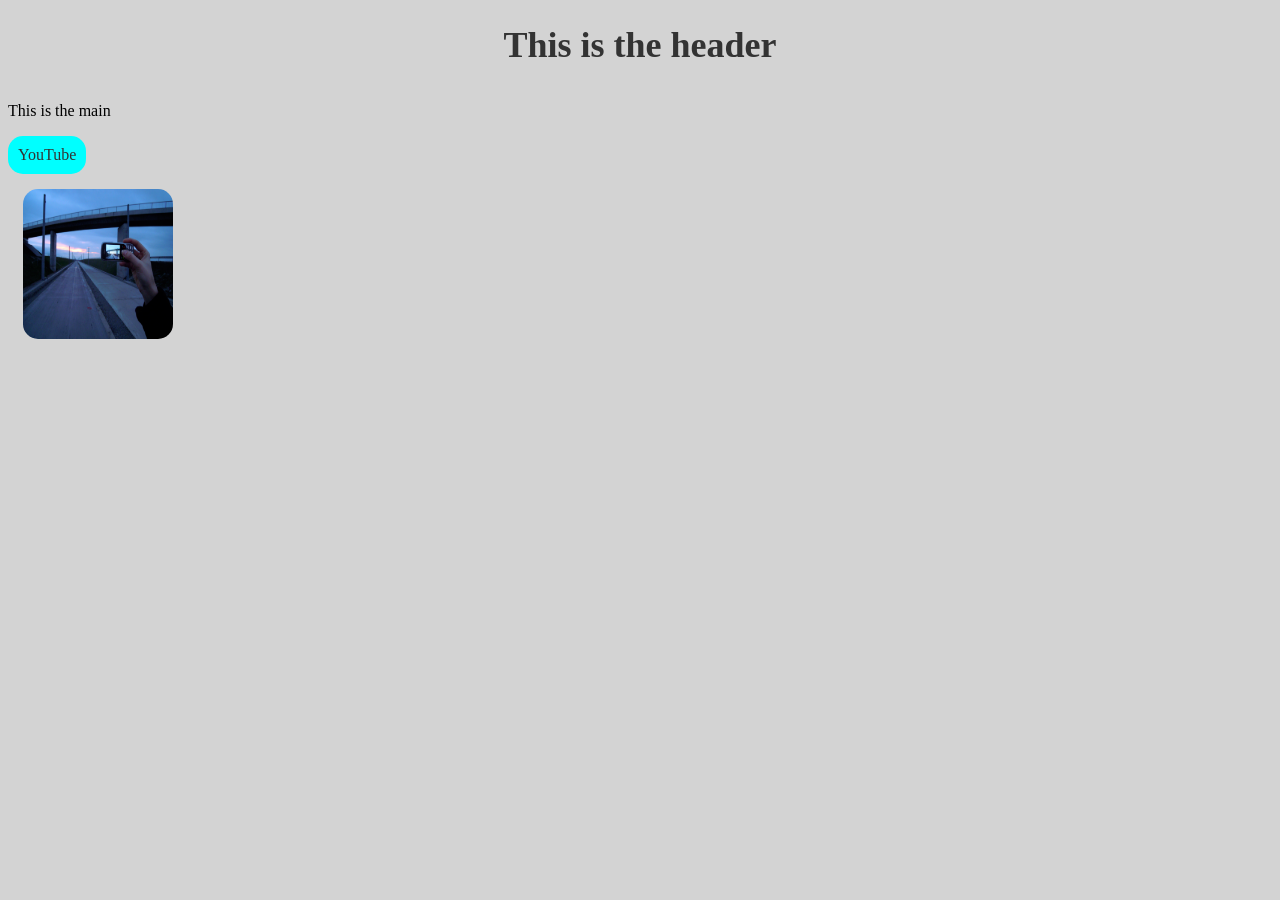
==== index.html @ 93a1bb59 "Added styles" ====
<!DOCTYPE html>
<html>
<head>
    <title>HTML</title>
    <link rel="stylesheet" href="style.css">  
</head>
    <header>
        <h1>This is the header</h1>
    </header>
    <main>
        <div id="container">
            <div class="box">
                <p>This is the main</p>
                <a href="https://www.youtube.com/">YouTube</a>
                <br>
                <div class="img">
                    <img src="images/1.png" alt="photo of a phone taking a photo" width="150px" height="150px">
                </div>
            </div>
        </div>
    </main>
</html>
---- style.css ----
html{
    background-color: lightgrey;
}

h1{
    font-size: 36px;
    color: #333333;
    text-align: center;
    margin-bottom: 20px;
}

a{
    background-color: aqua;
    display: inline-block;
    padding: 10px;
    text-decoration: none;
    color: #333333;
    border-radius: 15px;
}

.img{
    padding: 15px;
}

img{
    border-radius: 15px;
}

#container{
    display: flex;
}

.box{
    
}
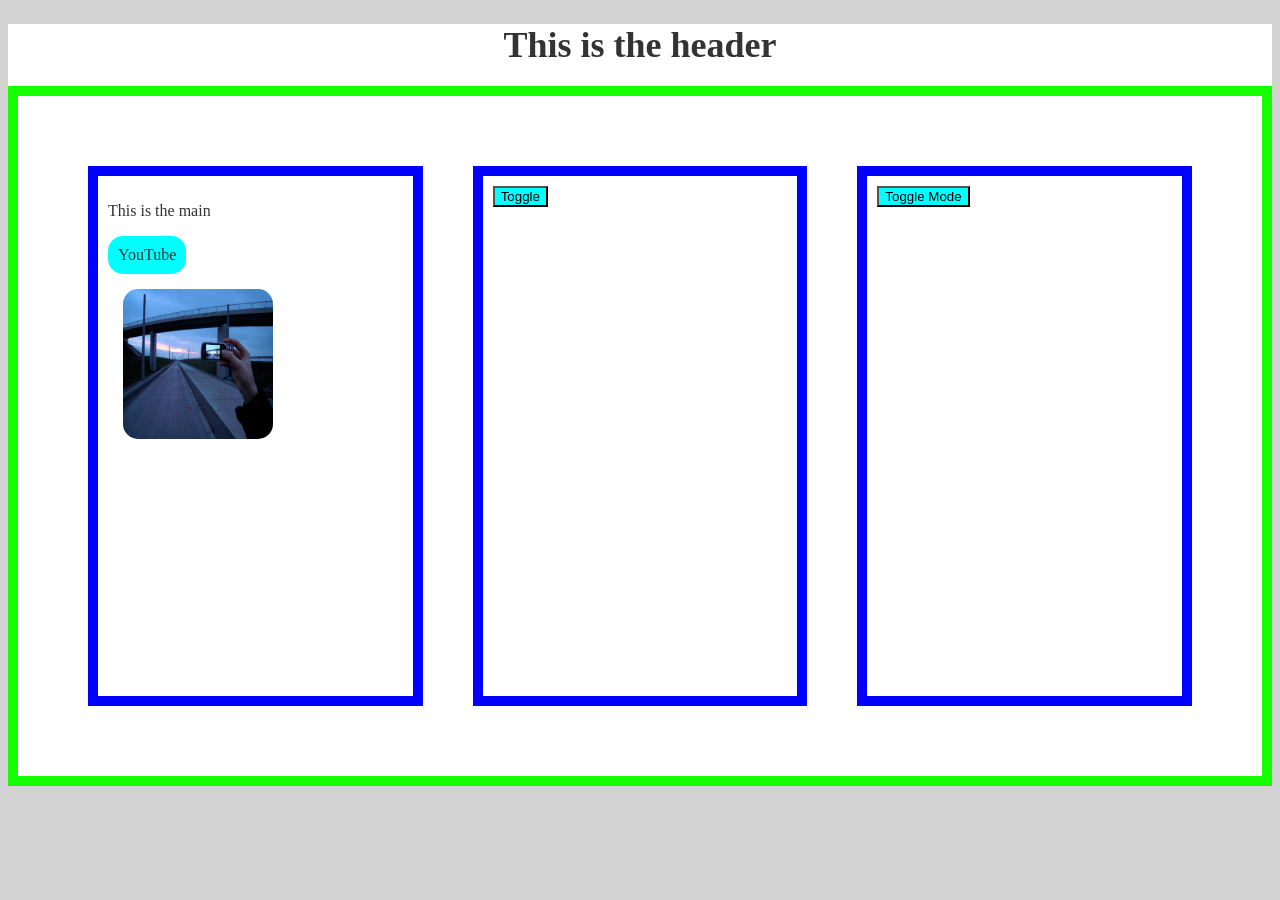
==== commit 1a0d7b81: "new divs added" ====
--- a/index.html
+++ b/index.html
@@ -2,13 +2,13 @@
 <html>
 <head>
     <title>HTML</title>
-    <link rel="stylesheet" href="style.css">  
+    <link rel="stylesheet" href="style.css">
 </head>
     <header>
         <h1>This is the header</h1>
     </header>
     <main>
-        <div id="container">
+        <div class="container">
             <div class="box">
                 <p>This is the main</p>
                 <a href="https://www.youtube.com/">YouTube</a>
@@ -17,6 +17,16 @@
                     <img src="images/1.png" alt="photo of a phone taking a photo" width="150px" height="150px">
                 </div>
             </div>
+            <div class="box">
+                <button id="toggleButton">Toggle</button>
+                    <div id="content">
+                        <p>This is some text</p>
+                    </div>
+            </div>
+            <div class="box">
+                <button id="toggleMode">Toggle Mode</button>
+            </div>
         </div>
+    <script src="script.js"></script>
     </main>
 </html>
--- a/style.css
+++ b/style.css
@@ -1,5 +1,28 @@
 html{
     background-color: lightgrey;
+}
+
+/* Light mode */
+
+body{
+    background-color: white;
+    color: #333333;
+}
+
+button{
+    background-color: aqua;
+    color: black;
+}
+/* Dark mode */
+
+body.dark-mode{
+    background-color: rgb(0, 0, 0);
+    color: #ffffff;
+}
+
+body.dark-mode.button{
+    background-color: rgb(0, 0, 0);
+    color: rgb(255, 255, 255);
 }
 
 h1{
@@ -26,10 +49,25 @@
     border-radius: 15px;
 }
 
-#container{
+.container{
     display: flex;
+    padding: 70px;
+    min-height: 100%;
+    gap: 50px;
+    border-width: 10px;
+    border-style: solid;
+    border-color: rgb(21, 255, 0);
 }
 
 .box{
-    
+    height: 500px;
+    width: 100%;
+    border-width: 10px;
+    border-style: solid;
+    border-color: blue;
+    padding: 10px;
+}
+
+#content{
+    display: none;
 }
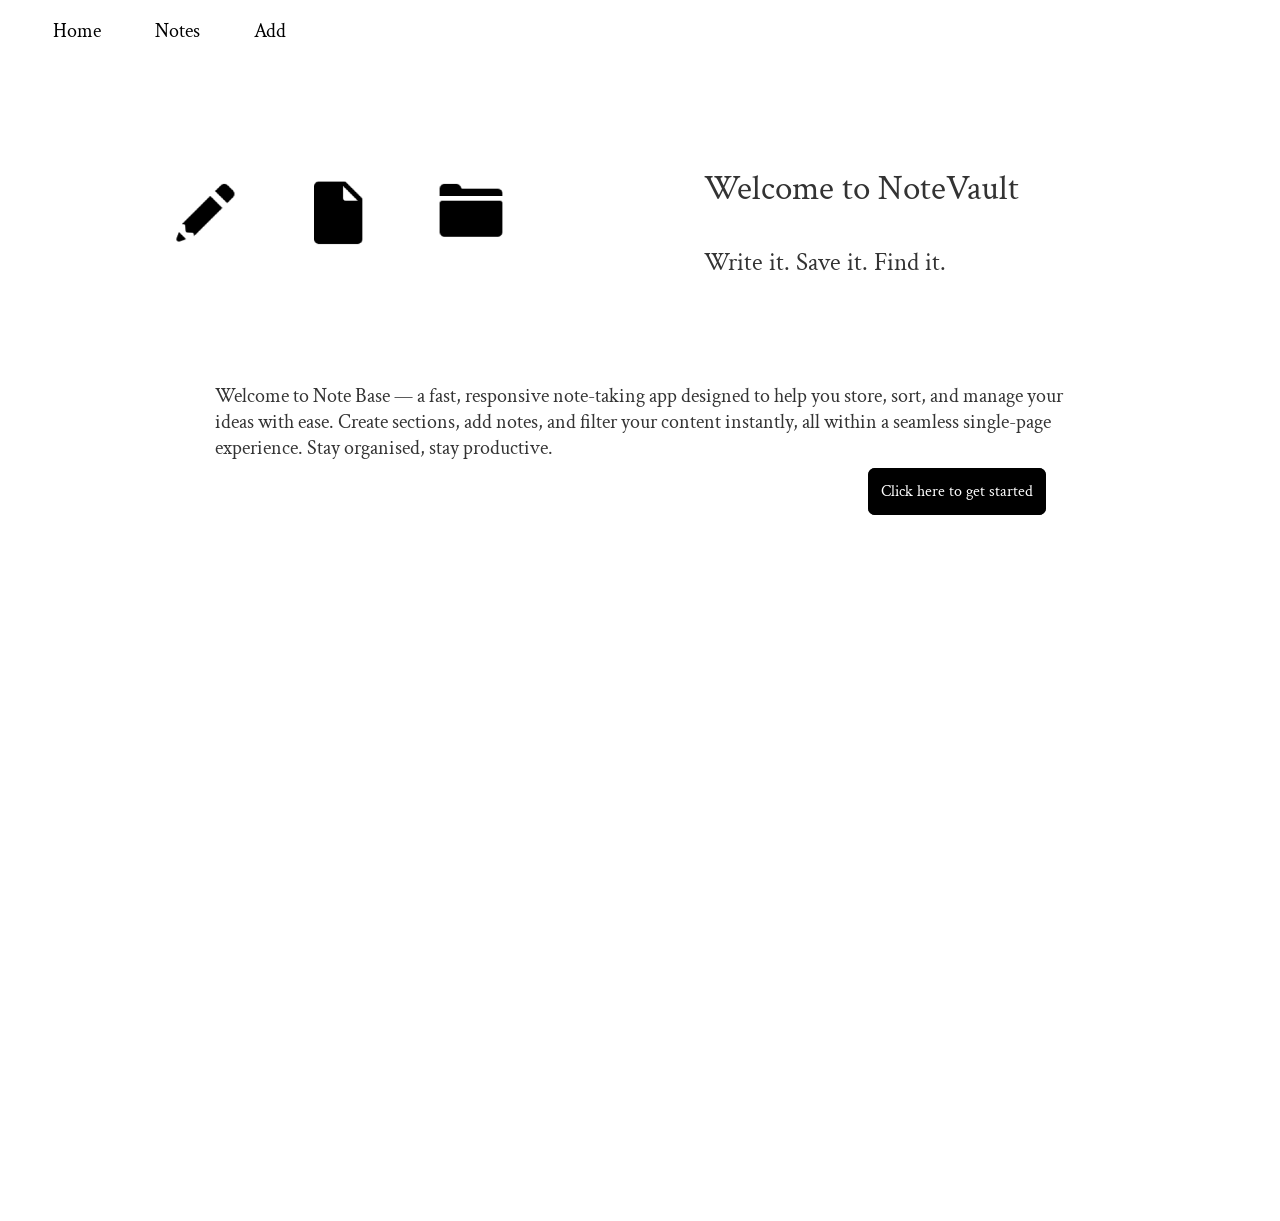
==== commit e32ddc40: "Completed the landing area/nav bar" ====
--- a/index.html
+++ b/index.html
@@ -1,32 +1,85 @@
 <!DOCTYPE html>
 <html>
+
 <head>
     <title>HTML</title>
     <link rel="stylesheet" href="style.css">
 </head>
-    <header>
-        <h1>This is the header</h1>
-    </header>
-    <main>
-        <div class="container">
+
+<!-- Navbar -->
+
+<div class="navbar">
+    <nav>
+
+        <div class="links-container">
+            <a href="#Home">Home</a>
+            <a href="#Notes">Notes</a>
+            <a href="#Add">Add</a>
+        </div>
+
+    </nav>
+</div>
+
+<div id="Home">
+    <div class="container">
+        <div class="box">
+            <img src="images/home-page.png" alt="pencil icon, paper icon and folder icon">
+        </div>
+
+        <div class="box">
+            <div class="larger-text">
+                <p>Welcome to NoteVault</p>
+            </div>
+            <div class="medium-text">
+                <p>Write it. Save it. Find it.</p>
+            </div>
+        </div>
+
+    </div>
+    <div class="container">
+        <div class="text-box">
             <div class="box">
-                <p>This is the main</p>
-                <a href="https://www.youtube.com/">YouTube</a>
-                <br>
-                <div class="img">
-                    <img src="images/1.png" alt="photo of a phone taking a photo" width="150px" height="150px">
+                <p>Welcome to Note Base — a fast, responsive note-taking app designed to help you store, sort, and manage your ideas with ease. Create sections, add notes, and filter your content instantly, all within a seamless single-page experience. Stay organised, stay productive.</p>
+                <div class="button">
+                    <a href="#Notes">Click here to get started</a>
                 </div>
             </div>
-            <div class="box">
-                <button id="toggleButton">Toggle</button>
-                    <div id="content">
-                        <p>This is some text</p>
-                    </div>
-            </div>
-            <div class="box">
-                <button id="toggleMode">Toggle Mode</button>
-            </div>
         </div>
-    <script src="script.js"></script>
-    </main>
-</html>+</div>
+
+<div id="Notes">
+    <div class="container">
+        <div class="box">
+
+        </div>
+        <div class="box">
+            
+        </div>
+    </div>
+</div>
+
+<div id="Add">
+    <div class="container">
+        <div class="box">
+
+        </div>
+        <div class="box">
+            
+        </div>
+    </div>
+</div>
+
+<script src="script.js"></script>
+</html>
+
+<!-- Toggle text and mode -->
+
+<!-- <div class="box">
+    <button id="toggleButton">Toggle</button>
+        <div id="content">
+            <p>This is some text</p>
+        </div>
+</div>
+<div class="box">
+    <button id="toggleMode">Toggle Mode</button>
+</div> -->
--- a/style.css
+++ b/style.css
@@ -1,5 +1,7 @@
+@import url('https://fonts.googleapis.com/css2?family=Crimson+Text:ital,wght@0,400;0,600;0,700;1,400;1,600;1,700&display=swap');
+
 html{
-    background-color: lightgrey;
+    scroll-behavior: smooth;
 }
 
 /* Light mode */
@@ -7,12 +9,9 @@
 body{
     background-color: white;
     color: #333333;
+    font-family: 'Crimson Text', serif;
 }
 
-button{
-    background-color: aqua;
-    color: black;
-}
 /* Dark mode */
 
 body.dark-mode{
@@ -25,20 +24,13 @@
     color: rgb(255, 255, 255);
 }
 
+/* Main */
+
 h1{
     font-size: 36px;
     color: #333333;
     text-align: center;
     margin-bottom: 20px;
-}
-
-a{
-    background-color: aqua;
-    display: inline-block;
-    padding: 10px;
-    text-decoration: none;
-    color: #333333;
-    border-radius: 15px;
 }
 
 .img{
@@ -49,25 +41,111 @@
     border-radius: 15px;
 }
 
+/* Home */
+
+#Home{
+    padding-top: 45px;
+}
+
 .container{
     display: flex;
-    padding: 70px;
+    padding: 10px;
     min-height: 100%;
     gap: 50px;
-    border-width: 10px;
+    /* border-width: 10px;
     border-style: solid;
-    border-color: rgb(21, 255, 0);
+    border-color: rgb(21, 255, 0); */
 }
 
 .box{
-    height: 500px;
+    height: 250px;
     width: 100%;
     border-width: 10px;
-    border-style: solid;
-    border-color: blue;
+    /* border-style: solid;
+    border-color: blue; */
     padding: 10px;
 }
 
-#content{
-    display: none;
+#Home img{
+    width: 400px;
+    height: auto;
+    padding-left: 20%;
+    padding-top: 10%;
+}
+
+.text-box p{
+    font-size: 20px;
+}
+
+#Home .text-box{
+    padding-left: 15%;
+    padding-right: 15%;
+}
+
+.larger-text{
+    padding-top: 10%;
+    padding-left: 5%;
+    font-size: 35px;
+}
+
+.medium-text{
+    padding-left: 5%;
+    font-size: 25px;
+}
+
+.button{
+    padding-left: 75%;
+}
+
+.button a{
+    background-color: #000;
+    color: #ffffff;
+    padding: 10px;
+    border-radius: 7px;
+    text-decoration: none;
+    border-style: solid;
+    border-color: #000;
+    transition: background-color 0.75s ease, color 0.75s ease, transform 0.75s ease;
+}
+
+.button a:hover{
+    background-color: #ffffff;
+    color: #000;
+    transform: translateX(-50%);
+}
+
+/* Navbar */
+
+.navbar{
+    display: inline-block;
+    position: fixed;
+    list-style: none;
+    margin: 10px 20px;
+}
+
+.navbar a{
+    color: #000;
+    text-decoration: none;
+    font-size: 20px;
+    position: relative;
+    padding: 0 25px;
+}
+
+.navbar a:hover{
+   font-weight: bolder;
+}
+
+.navbar a::after{
+    content: '';
+    width: 0;
+    height: 3px;
+    background: #000;
+    position: absolute;
+    left: 50%;
+    bottom: -6px;
+    transform: translateX(-50%);
+    transition: width 0.75s ;
+}
+.navbar a:hover::after{
+    width: 100%;
 }
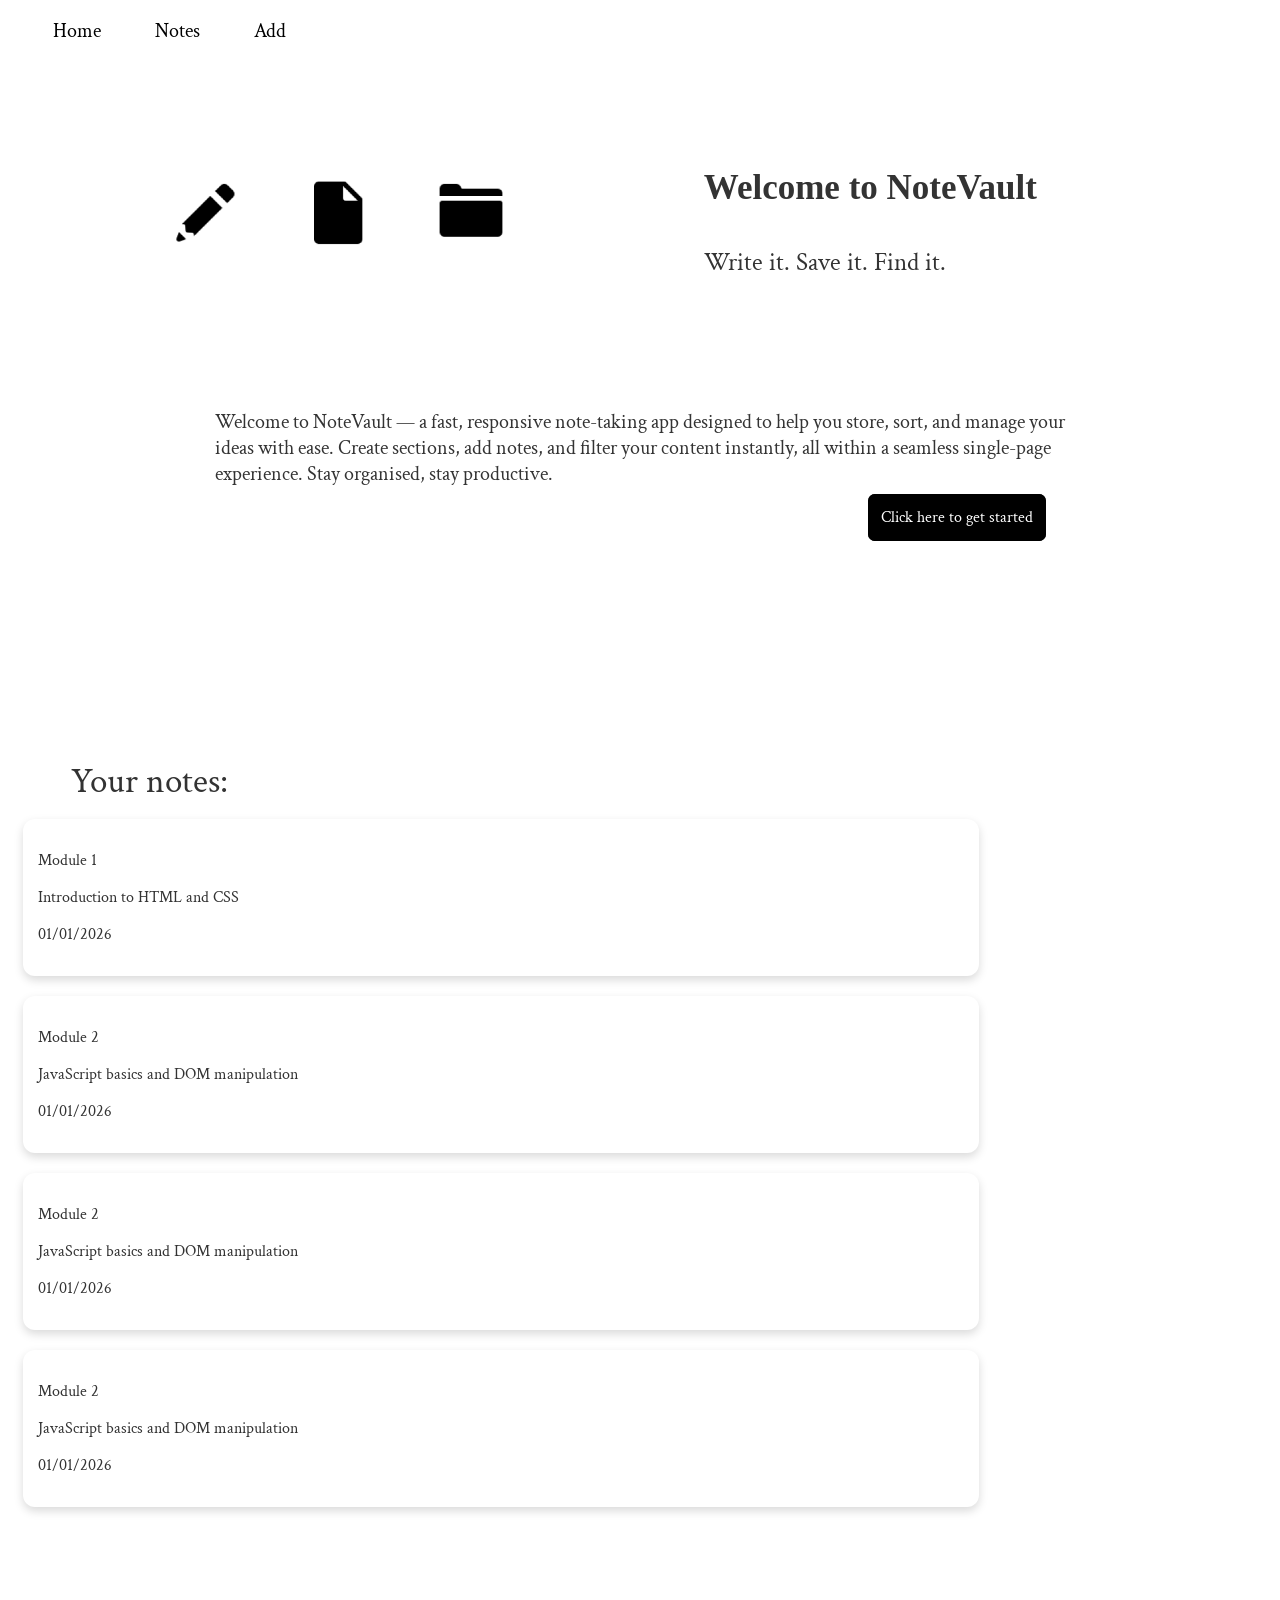
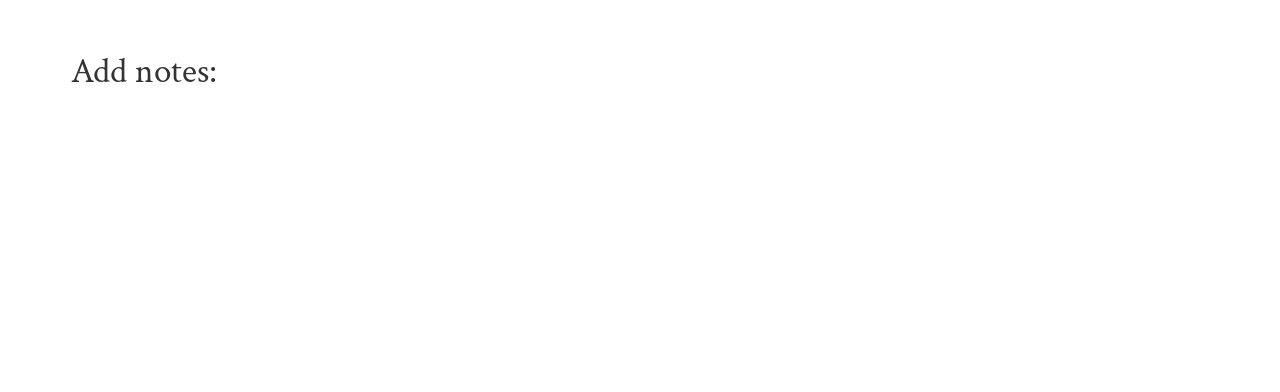
==== commit 1e38bbd4: "Added "json" file so notes can be shown" ====
--- a/index.html
+++ b/index.html
@@ -2,8 +2,9 @@
 <html>
 
 <head>
-    <title>HTML</title>
+    <title>NoteVault</title>
     <link rel="stylesheet" href="style.css">
+    <script src="script.js" defer></script>
 </head>
 
 <!-- Navbar -->
@@ -28,7 +29,7 @@
 
         <div class="box">
             <div class="larger-text">
-                <p>Welcome to NoteVault</p>
+                <p><b>Welcome to NoteVault</b></p>
             </div>
             <div class="medium-text">
                 <p>Write it. Save it. Find it.</p>
@@ -39,7 +40,7 @@
     <div class="container">
         <div class="text-box">
             <div class="box">
-                <p>Welcome to Note Base — a fast, responsive note-taking app designed to help you store, sort, and manage your ideas with ease. Create sections, add notes, and filter your content instantly, all within a seamless single-page experience. Stay organised, stay productive.</p>
+                <p><br>Welcome to NoteVault — a fast, responsive note-taking app designed to help you store, sort, and manage your ideas with ease. Create sections, add notes, and filter your content instantly, all within a seamless single-page experience. Stay organised, stay productive.</p>
                 <div class="button">
                     <a href="#Notes">Click here to get started</a>
                 </div>
@@ -48,6 +49,14 @@
 </div>
 
 <div id="Notes">
+    <div class="larger-text">Your notes:</div>
+    <div class="container" id="notesContainer">
+        <!-- Here is where the notes are fetched from JSON file -->
+    </div>
+</div>
+
+<div id="Add">
+    <div class="larger-text">Add notes:</div>
     <div class="container">
         <div class="box">
 
@@ -58,18 +67,7 @@
     </div>
 </div>
 
-<div id="Add">
-    <div class="container">
-        <div class="box">
-
-        </div>
-        <div class="box">
-            
-        </div>
-    </div>
-</div>
-
-<script src="script.js"></script>
+<script src="notes.js"></script>
 </html>
 
 <!-- Toggle text and mode -->
--- a/style.css
+++ b/style.css
@@ -60,8 +60,8 @@
 .box{
     height: 250px;
     width: 100%;
-    border-width: 10px;
-    /* border-style: solid;
+    /* border-width: 10px;
+    border-style: solid;
     border-color: blue; */
     padding: 10px;
 }
@@ -80,6 +80,16 @@
 #Home .text-box{
     padding-left: 15%;
     padding-right: 15%;
+}
+
+.text-box .box{
+    transition: transform 0.75s ease, box-shadow 0.75s ease, border-radius 0.75s ease;
+}
+
+#Home .text-box .box:hover{
+    transform: translateY(-10px) ;
+    box-shadow: 0 15px 30px rgba(0, 0, 0, 0.3);
+    border-radius: 25px;
 }
 
 .larger-text{
@@ -148,4 +158,21 @@
 }
 .navbar a:hover::after{
     width: 100%;
-}+}
+
+/* Notes */
+
+#notesContainer {
+    display: flex;
+    flex-direction: column;
+    gap: 20px;
+    padding: 15px;
+}
+
+.card {
+    width: 75%;
+    border-radius: 12px;
+    overflow: hidden;
+    box-shadow: 0 4px 10px rgba(0,0,0,0.15);
+    padding: 15px;
+}
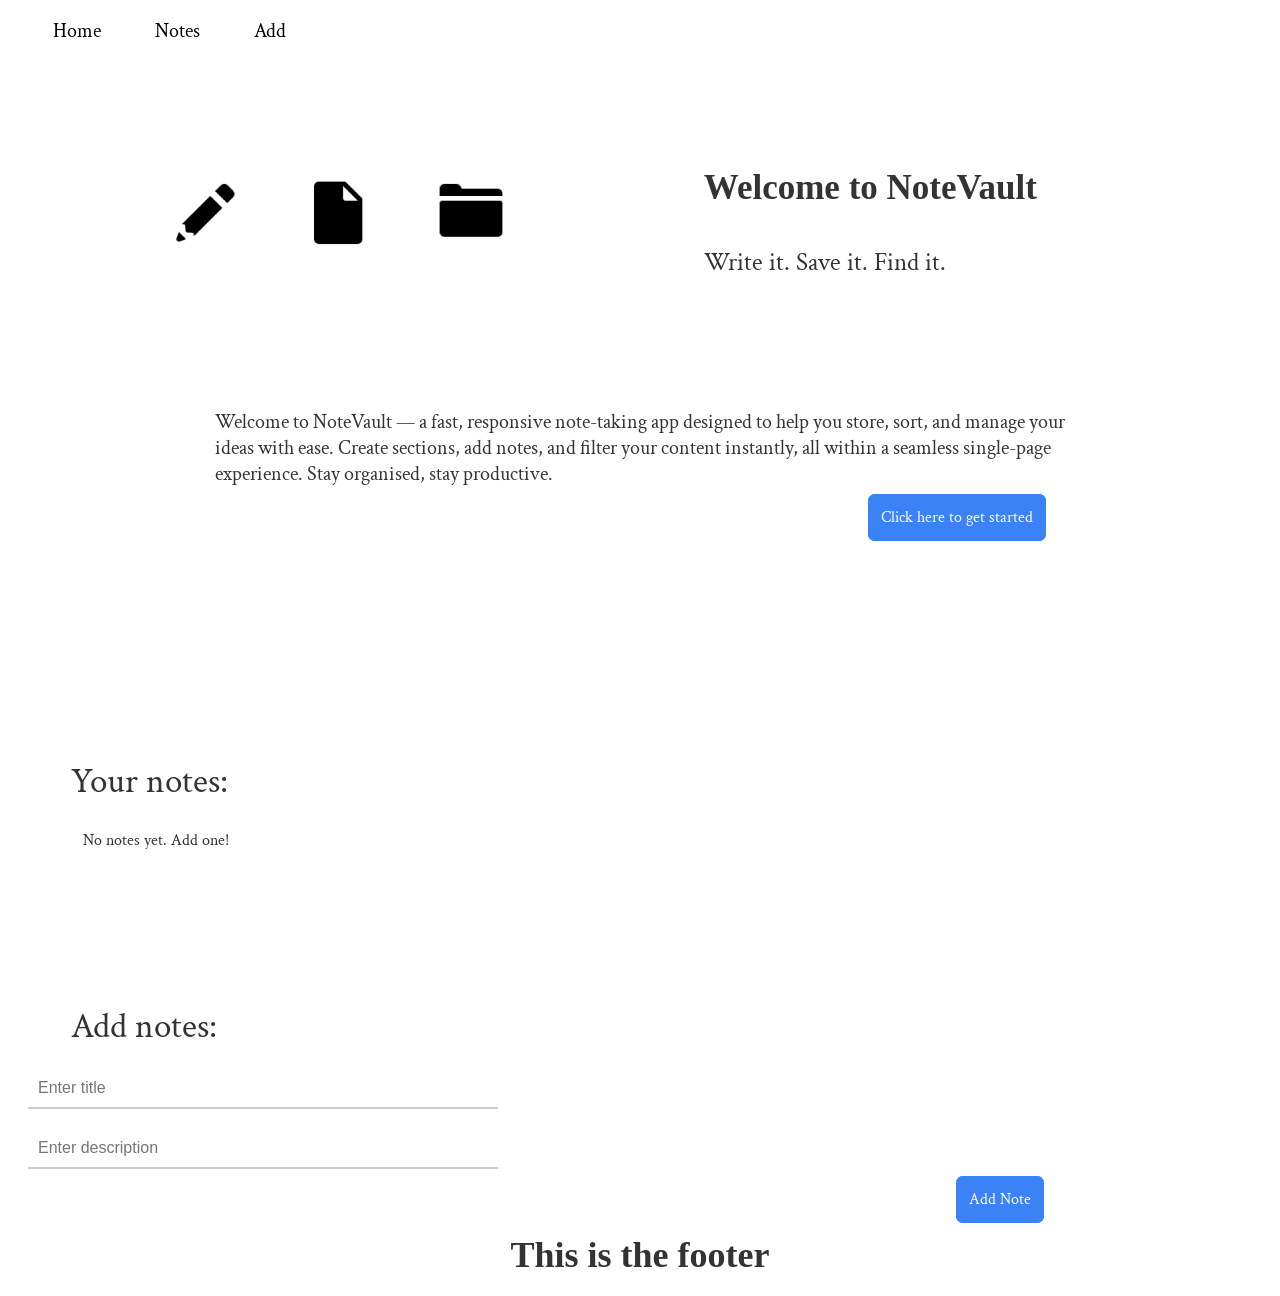
==== commit 3876a420: "Users can now add their own notes" ====
--- a/index.html
+++ b/index.html
@@ -4,71 +4,83 @@
 <head>
     <title>NoteVault</title>
     <link rel="stylesheet" href="style.css">
-    <script src="script.js" defer></script>
+    <script src="notes.js" defer></script>
 </head>
 
-<!-- Navbar -->
+<body>
 
-<div class="navbar">
-    <nav>
+    <!-- Navbar -->
+    <div class="navbar">
+        <nav>
+            <div class="links-container">
+                <a href="#Home">Home</a>
+                <a href="#Notes">Notes</a>
+                <a href="#Add">Add</a>
+            </div>
+        </nav>
+    </div>
 
-        <div class="links-container">
-            <a href="#Home">Home</a>
-            <a href="#Notes">Notes</a>
-            <a href="#Add">Add</a>
-        </div>
-
-    </nav>
-</div>
-
-<div id="Home">
-    <div class="container">
-        <div class="box">
-            <img src="images/home-page.png" alt="pencil icon, paper icon and folder icon">
-        </div>
-
-        <div class="box">
-            <div class="larger-text">
-                <p><b>Welcome to NoteVault</b></p>
+    <!-- Home Section -->
+    <div id="Home">
+        <div class="container">
+            <div class="box">
+                <img src="images/home-page.png" alt="pencil icon, paper icon and folder icon">
             </div>
-            <div class="medium-text">
-                <p>Write it. Save it. Find it.</p>
-            </div>
-        </div>
-
-    </div>
-    <div class="container">
-        <div class="text-box">
             <div class="box">
-                <p><br>Welcome to NoteVault — a fast, responsive note-taking app designed to help you store, sort, and manage your ideas with ease. Create sections, add notes, and filter your content instantly, all within a seamless single-page experience. Stay organised, stay productive.</p>
-                <div class="button">
-                    <a href="#Notes">Click here to get started</a>
+                <div class="larger-text">
+                    <p><b>Welcome to NoteVault</b></p>
+                </div>
+                <div class="medium-text">
+                    <p>Write it. Save it. Find it.</p>
                 </div>
             </div>
         </div>
-</div>
-
-<div id="Notes">
-    <div class="larger-text">Your notes:</div>
-    <div class="container" id="notesContainer">
-        <!-- Here is where the notes are fetched from JSON file -->
-    </div>
-</div>
-
-<div id="Add">
-    <div class="larger-text">Add notes:</div>
-    <div class="container">
-        <div class="box">
-
-        </div>
-        <div class="box">
-            
+        <div class="container">
+            <div class="text-box">
+                <div class="box">
+                    <p><br>Welcome to NoteVault — a fast, responsive note-taking app designed to help you store, sort, and manage your ideas with ease. Create sections, add notes, and filter your content instantly, all within a seamless single-page experience. Stay organised, stay productive.</p>
+                    <div class="button">
+                        <a href="#Notes">Click here to get started</a>
+                    </div>
+                </div>
+            </div>
         </div>
     </div>
-</div>
 
-<script src="notes.js"></script>
+    <!-- Notes Section -->
+    <div id="Notes">
+        <div class="larger-text">Your notes:</div>
+        <div class="container" id="notesContainer">
+            <!-- Notes will appear here -->
+        </div>
+    </div>
+
+    <!-- Add Notes Section -->
+    <div id="Add">
+        <div class="larger-text">Add notes:</div>
+            <div class="input-container">
+                <input placeholder="Enter title" class="input-field" id="noteTitle" type="text">
+                <label for="input-field" class="input-label">Enter text</label>
+                <span class="input-highlight"></span>
+            </div>
+            <div class="input-container">
+                <input placeholder="Enter description" class="input-field" id="noteContent" rows="1" required></input>
+                <label for="input-field" class="input-label">Enter text</label>
+                <span class="input-highlight"></span>
+            </div>
+            <div class="button">
+                <a id="addNoteButton">Add Note</a>
+            </div>
+        </div>
+    </div>
+
+    <div id="Footer">
+        <h1>This is the footer</h1>
+    </div>
+
+</body>
 </html>
+
 
 <!-- Toggle text and mode -->
 
--- a/style.css
+++ b/style.css
@@ -2,6 +2,10 @@
 
 html{
     scroll-behavior: smooth;
+}
+
+:root{
+    --button-color: #3B82F6;
 }
 
 /* Light mode */
@@ -33,11 +37,7 @@
     margin-bottom: 20px;
 }
 
-.img{
-    padding: 15px;
-}
-
-img{
+#Home img{
     border-radius: 15px;
 }
 
@@ -108,20 +108,95 @@
 }
 
 .button a{
-    background-color: #000;
+    background-color: var(--button-color);
     color: #ffffff;
     padding: 10px;
     border-radius: 7px;
     text-decoration: none;
     border-style: solid;
-    border-color: #000;
+    border-color: var(--button-color);
     transition: background-color 0.75s ease, color 0.75s ease, transform 0.75s ease;
 }
 
 .button a:hover{
     background-color: #ffffff;
-    color: #000;
+    color: var(--button-color);
     transform: translateX(-50%);
+    cursor: pointer;
+    box-shadow: 0 4px 18px 0 rgba(0, 0, 0, 0.25);
+}
+
+.note{
+    padding: 10px;
+}
+
+.notes-button {
+    background-color: var(--button-color);
+    color: #ffffff;
+    padding: 3px;
+    border-radius: 7px;
+    text-decoration: none;
+    border-style: solid;
+    border-color: var(--button-color);
+    transition: background-color 0.75s ease, color 0.75s ease, transform 0.75s ease;
+}
+
+.notes-button:hover{
+    background-color: #ffffff;
+    color: var(--button-color);
+    cursor: pointer;
+    box-shadow: 0 4px 18px 0 rgba(0, 0, 0, 0.25);
+}
+
+.date{
+    padding: 5px;
+}
+
+.input-container {
+  position: relative;
+  margin: 20px;
+  width: 450px;
+}
+
+.input-field {
+  display: block;
+  width: 100%;
+  padding: 10px;
+  font-size: 16px;
+  border: none;
+  border-bottom: 2px solid #ccc;
+  outline: none;
+  background-color: transparent;
+}
+
+.input-label {
+  position: absolute;
+  top: 0;
+  left: 0;
+  font-size: 16px;
+  color: rgba(204, 204, 204, 0);
+  pointer-events: none;
+  transition: all 0.3s ease;
+}
+
+.input-highlight {
+  position: absolute;
+  bottom: 0;
+  left: 0;
+  height: 2px;
+  width: 0;
+  background-color: #007bff;
+  transition: all 0.3s ease;
+}
+
+.input-field:focus + .input-label {
+  top: -20px;
+  font-size: 12px;
+  color: #007bff;
+}
+
+.input-field:focus + .input-label + .input-highlight {
+  width: 100%;
 }
 
 /* Navbar */
@@ -166,13 +241,26 @@
     display: flex;
     flex-direction: column;
     gap: 20px;
-    padding: 15px;
+    padding-left: 75px;
+}
+
+.note{
+    padding-top: 15px;
+    padding-bottom: 15px;
 }
 
 .card {
-    width: 75%;
+    width: 70%;
     border-radius: 12px;
     overflow: hidden;
     box-shadow: 0 4px 10px rgba(0,0,0,0.15);
-    padding: 15px;
-}
+    padding: 25px;
+    transition: background-color 0.5s ease, color 0.5s ease
+}
+
+.card:hover{
+    background-color: #333333;
+    color: #ffffff;
+    box-shadow: 0 4px 18px 0 rgba(0, 0, 0, 0.25);
+}
+
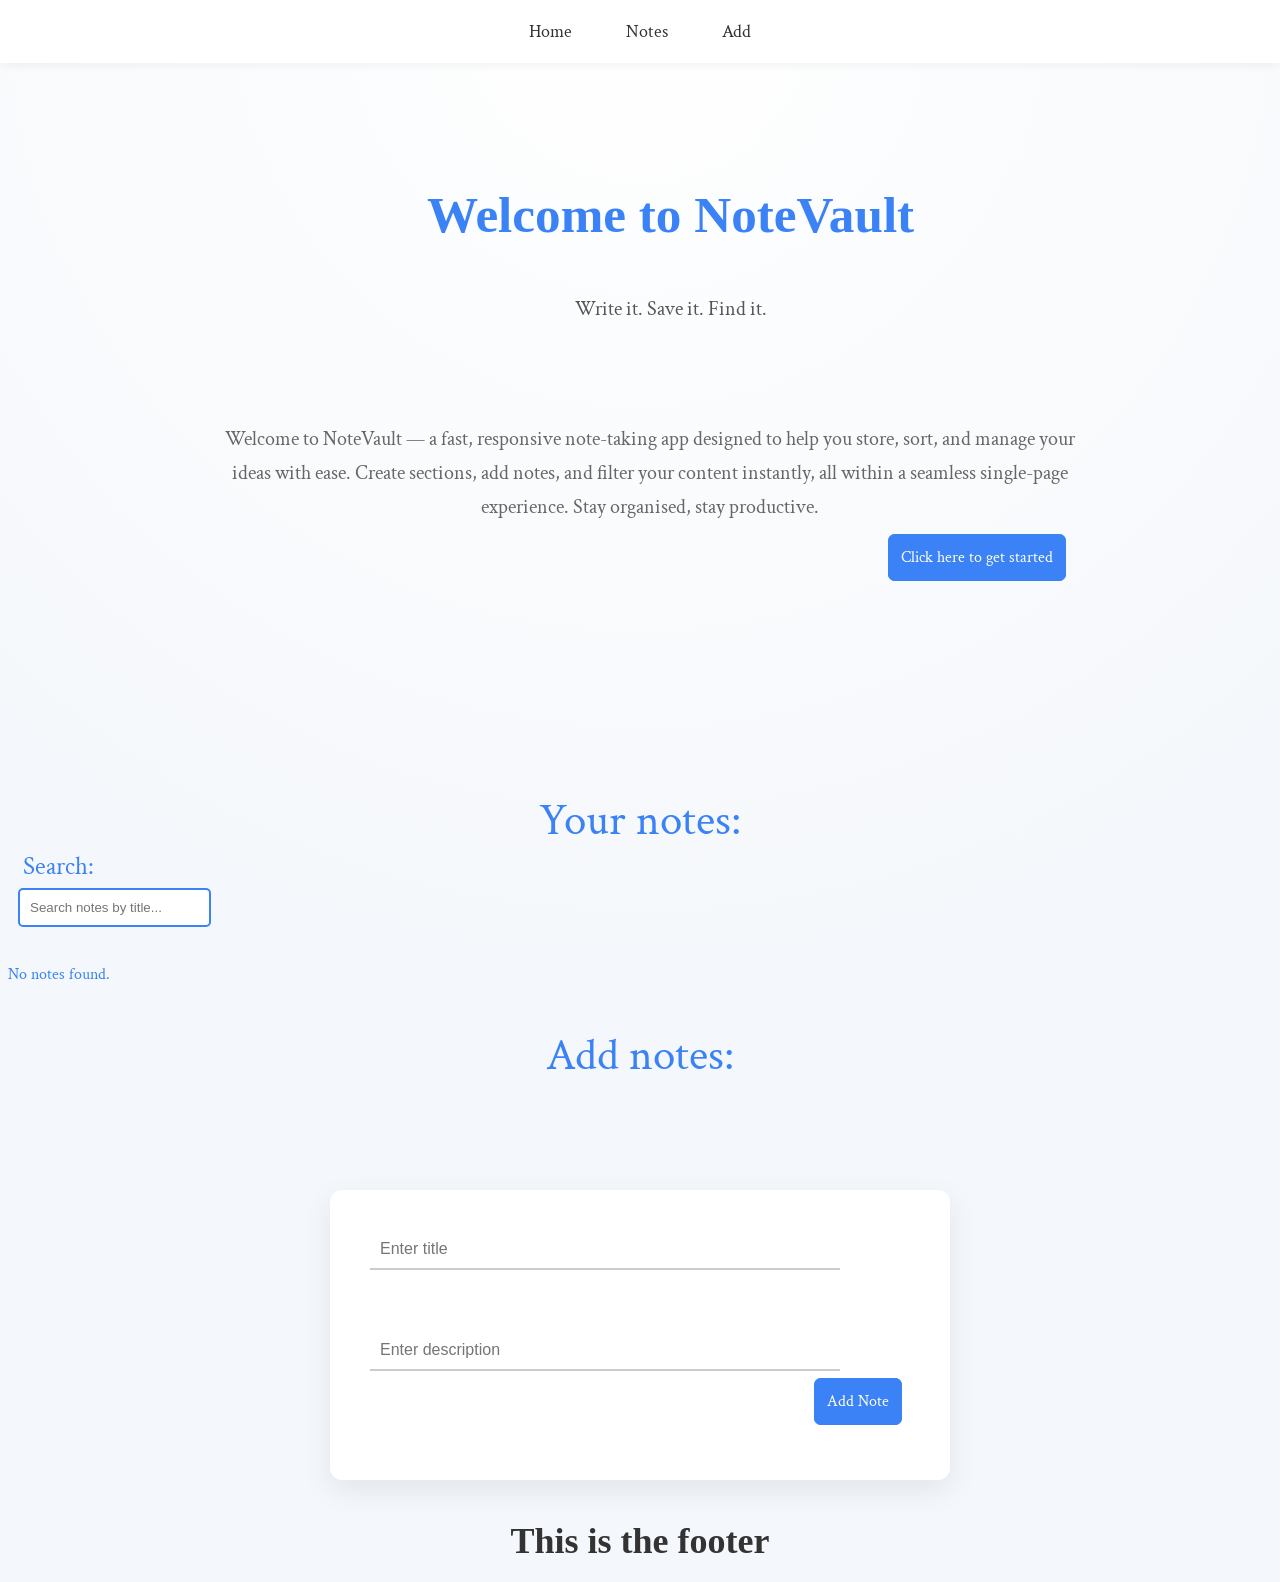
==== commit e286f91d: "Search bar to search users notes" ====
--- a/index.html
+++ b/index.html
@@ -24,9 +24,6 @@
     <div id="Home">
         <div class="container">
             <div class="box">
-                <img src="images/home-page.png" alt="pencil icon, paper icon and folder icon">
-            </div>
-            <div class="box">
                 <div class="larger-text">
                     <p><b>Welcome to NoteVault</b></p>
                 </div>
@@ -50,6 +47,11 @@
     <!-- Notes Section -->
     <div id="Notes">
         <div class="larger-text">Your notes:</div>
+        <div class="medium-text">Search:</div>
+        <div class="search-container">
+            <input class="input" type="text" id="searchInput" placeholder="Search notes by title..." oninput="searchNotes()">
+        </div>
+        <br>
         <div class="container" id="notesContainer">
             <!-- Notes will appear here -->
         </div>
@@ -58,18 +60,22 @@
     <!-- Add Notes Section -->
     <div id="Add">
         <div class="larger-text">Add notes:</div>
-            <div class="input-container">
-                <input placeholder="Enter title" class="input-field" id="noteTitle" type="text">
-                <label for="input-field" class="input-label">Enter text</label>
-                <span class="input-highlight"></span>
-            </div>
-            <div class="input-container">
-                <input placeholder="Enter description" class="input-field" id="noteContent" rows="1" required></input>
-                <label for="input-field" class="input-label">Enter text</label>
-                <span class="input-highlight"></span>
-            </div>
-            <div class="button">
-                <a id="addNoteButton">Add Note</a>
+        <div class="container">
+            <div class="box">
+                <div class="input-container">
+                    <input placeholder="Enter title" class="input-field" id="noteTitle" type="text">
+                    <label for="input-field" class="input-label">Enter text</label>
+                    <span class="input-highlight"></span>
+                </div>
+                <br>
+                <div class="input-container">
+                    <input placeholder="Enter description" class="input-field" id="noteContent" rows="1" required></input>
+                    <label for="input-field" class="input-label">Enter text</label>
+                    <span class="input-highlight"></span>
+                </div>
+                <div class="button">
+                    <a id="addNoteButton">Add Note</a>
+                </div>
             </div>
         </div>
     </div>
@@ -79,17 +85,4 @@
     </div>
 
 </body>
-</html>
-
-
-<!-- Toggle text and mode -->
-
-<!-- <div class="box">
-    <button id="toggleButton">Toggle</button>
-        <div id="content">
-            <p>This is some text</p>
-        </div>
-</div>
-<div class="box">
-    <button id="toggleMode">Toggle Mode</button>
-</div> -->+</html>
--- a/style.css
+++ b/style.css
@@ -8,24 +8,14 @@
     --button-color: #3B82F6;
 }
 
-/* Light mode */
-
 body{
-    background-color: white;
-    color: #333333;
+    background: radial-gradient(
+    circle at top,
+    #ffffff 0%,
+    #f4f7fb 60%);
+    background-color: #FFFDF7;
+    color: #3B82F6;
     font-family: 'Crimson Text', serif;
-}
-
-/* Dark mode */
-
-body.dark-mode{
-    background-color: rgb(0, 0, 0);
-    color: #ffffff;
-}
-
-body.dark-mode.button{
-    background-color: rgb(0, 0, 0);
-    color: rgb(255, 255, 255);
 }
 
 /* Main */
@@ -82,20 +72,38 @@
     padding-right: 15%;
 }
 
+#Home .box {
+    text-align: center;
+    padding-bottom: 15px;
+}
+
 .text-box .box{
-    transition: transform 0.75s ease, box-shadow 0.75s ease, border-radius 0.75s ease;
-}
-
-#Home .text-box .box:hover{
-    transform: translateY(-10px) ;
-    box-shadow: 0 15px 30px rgba(0, 0, 0, 0.3);
-    border-radius: 25px;
+    border-radius: 15px;
+}   
+
+#Home .larger-text{
+    font-size: 3.2rem;
+    font-weight: 700;
+    margin-bottom: 12px;
+}
+
+#Home .medium-text{
+    font-size: 1.25rem;
+    color: #555;
+    margin-bottom: 40px;
+}
+
+#Home .text-box{
+    font-size: 1rem;
+    line-height: 1.7;
+    color: #666;
+    margin-bottom: 48px;
 }
 
 .larger-text{
-    padding-top: 10%;
+    padding-top: 5%;
     padding-left: 5%;
-    font-size: 35px;
+    font-size: 45px;
 }
 
 .medium-text{
@@ -126,14 +134,68 @@
     box-shadow: 0 4px 18px 0 rgba(0, 0, 0, 0.25);
 }
 
-.note{
-    padding: 10px;
-}
-
-.notes-button {
+/* Notes */
+
+#Notes .larger-text {
+    text-align: center;
+    padding-top: 100px;
+    padding-left: 0px;
+}
+
+#Notes .medium-text {
+    padding-left: 15px;
+}
+
+.search-container {
+    padding-left: 10px;
+    padding-top: 5px;
+}
+
+.input {
+    max-width: 190px;
+    padding: 10px;
+    border: 2px solid var(--button-color);
+    border-radius: 5px;
+    transition: border 0.25s ease;
+}
+
+.note {
+    padding: 1rem 1.25rem;
+    border-left: 4px solid #2563eb;
+    border-radius: 0.5rem;
+    background-color: #eff6ff;
+    color: #1e3a8a;
+    box-sizing: border-box;
+    box-shadow: 0 2px 6px rgba(0, 0, 0, 0.08);
+}
+
+.note h3 {
+    margin: 0 0 8px;
+    font-size: 1.2rem;
+    word-wrap: break-word;
+    overflow-wrap: break-word;
+    white-space: normal;
+}
+
+.note p{
+    margin: 0 0 10px;
+    line-height: 1.5;
+    word-wrap: break-word;
+    overflow-wrap: break-word;
+    white-space: normal;
+}
+
+.note .date {
+    display: block;
+    margin-bottom: 10px;
+    color: #666;
+    font-size: 0.85rem;
+}
+
+.note button {
     background-color: var(--button-color);
     color: #ffffff;
-    padding: 3px;
+    padding: 7px;
     border-radius: 7px;
     text-decoration: none;
     border-style: solid;
@@ -141,15 +203,39 @@
     transition: background-color 0.75s ease, color 0.75s ease, transform 0.75s ease;
 }
 
-.notes-button:hover{
+.note button:hover{
     background-color: #ffffff;
     color: var(--button-color);
     cursor: pointer;
     box-shadow: 0 4px 18px 0 rgba(0, 0, 0, 0.25);
 }
 
-.date{
-    padding: 5px;
+/* Add Notes */
+
+#Add .larger-text {
+    text-align: center;
+    padding: 25px;
+}
+
+#Add .container {
+    max-width: 600px;
+    margin: 80px auto;
+    padding: 10px;
+    background: #ffffff;
+    border-radius: 12px;
+    box-shadow: 0 10px 30px rgba(0, 0, 0, 0.08);
+}
+
+#Add .container h1 {
+    font-size: 2.2rem;
+    margin-bottom: 10px;
+    text-align: center;
+}
+
+#Add .container {
+    text-align: center;
+    color: #666;
+    margin-bottom: 40px;
 }
 
 .input-container {
@@ -199,40 +285,70 @@
   width: 100%;
 }
 
+#Add .box {
+    text-align: center;
+}
+
 /* Navbar */
 
-.navbar{
-    display: inline-block;
-    position: fixed;
-    list-style: none;
-    margin: 10px 20px;
-}
-
-.navbar a{
-    color: #000;
-    text-decoration: none;
-    font-size: 20px;
-    position: relative;
-    padding: 0 25px;
-}
-
-.navbar a:hover{
-   font-weight: bolder;
-}
-
-.navbar a::after{
-    content: '';
-    width: 0;
-    height: 3px;
-    background: #000;
-    position: absolute;
-    left: 50%;
-    bottom: -6px;
-    transform: translateX(-50%);
-    transition: width 0.75s ;
-}
-.navbar a:hover::after{
-    width: 100%;
+.navbar {
+  position: fixed;
+  top: 0;
+  left: 0;
+  width: 100%;
+  background: #ffffff;
+  display: flex;
+  justify-content: center;
+  gap: 40px;
+  padding: 20px 0;
+  box-shadow: 0 2px 10px rgba(0, 0, 0, 0.05);
+  z-index: 1000;
+}
+
+/* Links */
+
+.navbar a {
+  position: relative;
+  text-decoration: none;
+  font-size: 18px;
+  font-weight: 500;
+  color: #333;
+  padding-left: 25px;
+  padding-right: 25px;
+  transition: color 0.2s ease;
+}
+
+/* Hover state */
+
+.navbar a:hover {
+  color: #3b82f6;
+}
+
+/* Underline animation */
+
+.navbar a::after {
+  content: "";
+  position: absolute;
+  left: 50%;
+  bottom: -6px;
+  width: 0;
+  height: 3px;
+  background: #3b82f6;
+  border-radius: 2px;
+  transform: translateX(-50%);
+  transition: width 0.3s ease;
+}
+
+.navbar a:hover::after {
+  width: 100%;
+}
+
+.navbar a.active {
+  color: #3b82f6;
+}
+
+.navbar a.active::after {
+  width: 100%;
 }
 
 /* Notes */
@@ -241,18 +357,19 @@
     display: flex;
     flex-direction: column;
     gap: 20px;
-    padding-left: 75px;
+    padding: 0;
 }
 
 .note{
-    padding-top: 15px;
-    padding-bottom: 15px;
+    padding: 15px;
 }
 
 .card {
-    width: 70%;
+    width: 100%;
+    max-width: 90%;
     border-radius: 12px;
     overflow: hidden;
+    margin: 0 auto;
     box-shadow: 0 4px 10px rgba(0,0,0,0.15);
     padding: 25px;
     transition: background-color 0.5s ease, color 0.5s ease
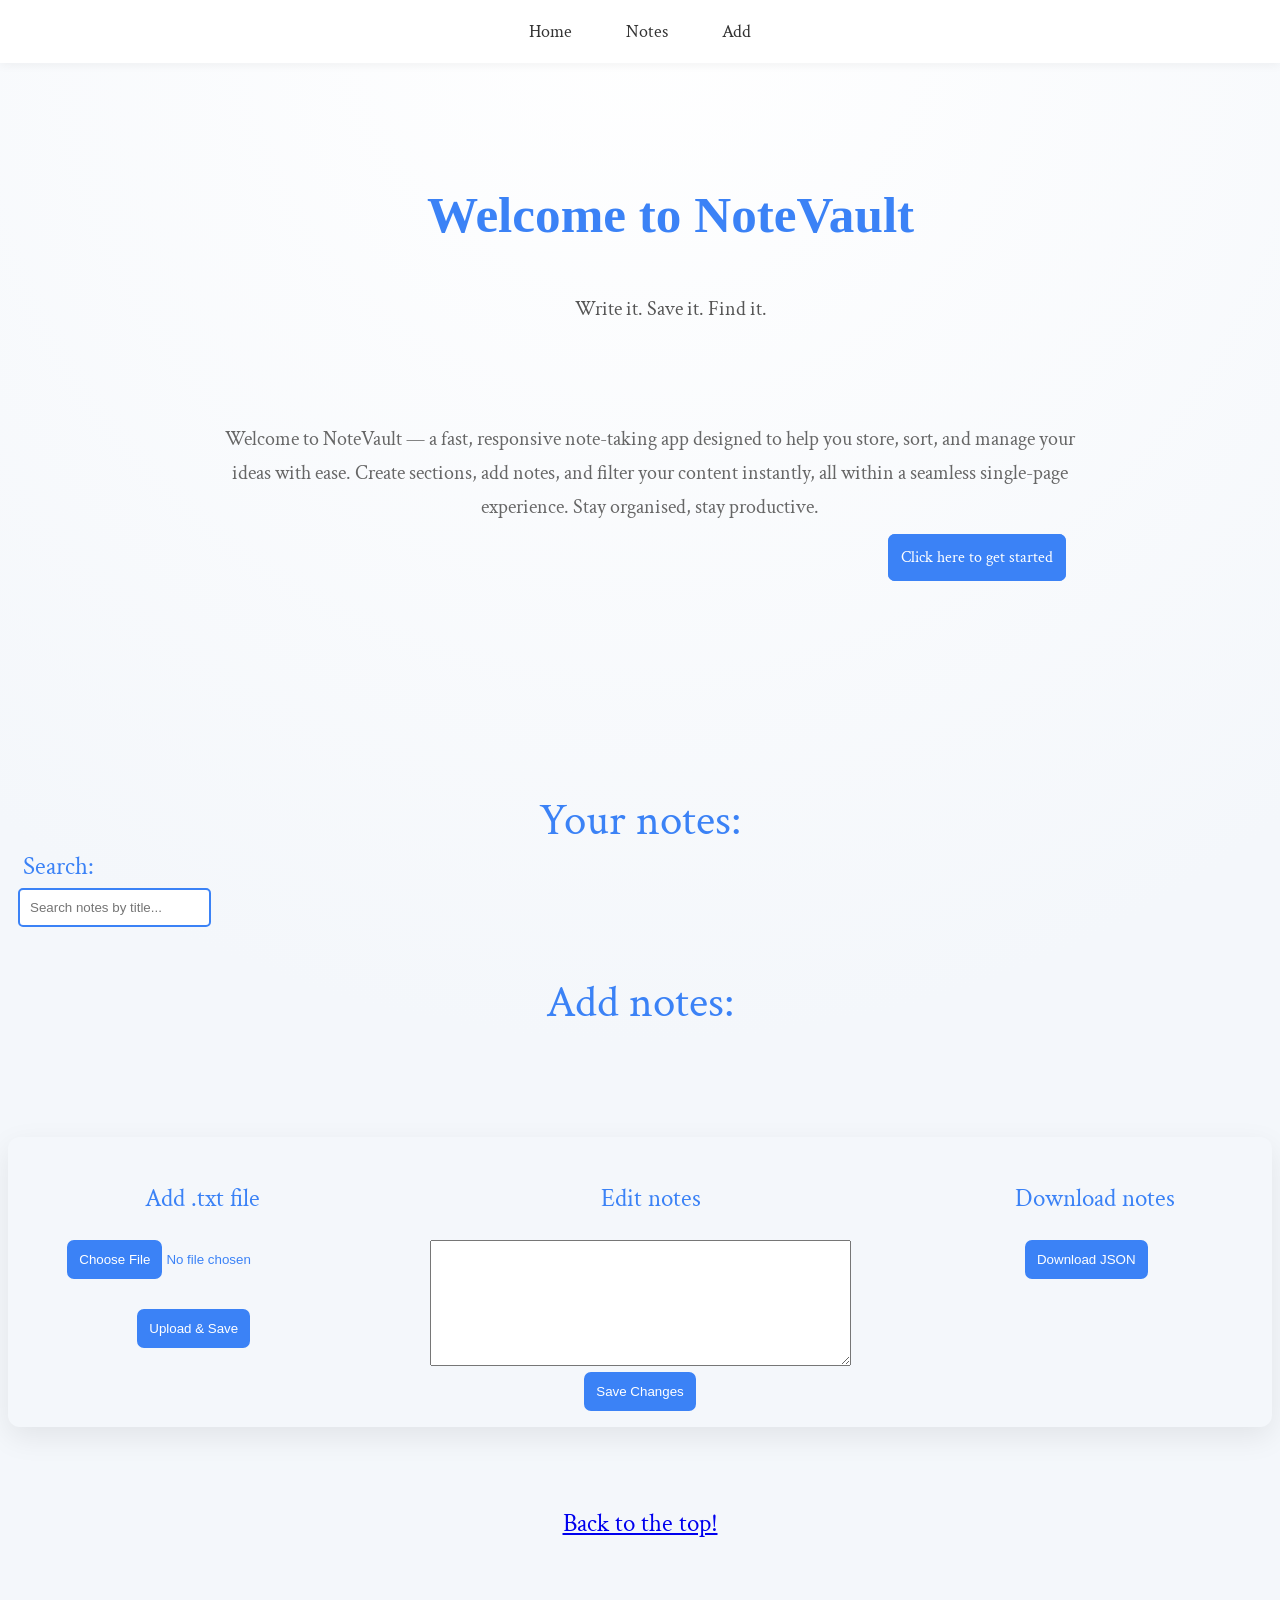
==== commit a57591a9: "Notes save to JSON file which users can download" ====
--- a/index.html
+++ b/index.html
@@ -62,26 +62,42 @@
         <div class="larger-text">Add notes:</div>
         <div class="container">
             <div class="box">
-                <div class="input-container">
-                    <input placeholder="Enter title" class="input-field" id="noteTitle" type="text">
-                    <label for="input-field" class="input-label">Enter text</label>
-                    <span class="input-highlight"></span>
+                <div class="upload">
+                    <div class="medium-text">
+                        <p>Add .txt file</p>
+                    </div>
+                    <input type="file" id="file_input" accept=".txt"/>
+                    <button onclick="upload_txt()">Upload & Save</button>
                 </div>
-                <br>
-                <div class="input-container">
-                    <input placeholder="Enter description" class="input-field" id="noteContent" rows="1" required></input>
-                    <label for="input-field" class="input-label">Enter text</label>
-                    <span class="input-highlight"></span>
+            </div>
+
+            <!-- Edit uploaded note -->
+            <div class="box">
+                <div class="edit">
+                    <div class="medium-text">
+                        <p>Edit notes</p>
+                    </div>
+                    <textarea id="editor" rows="8" cols="50"></textarea><br>
+                    <button onclick="save_edits()">Save Changes</button>
                 </div>
-                <div class="button">
-                    <a id="addNoteButton">Add Note</a>
+            </div>
+
+            <!-- Download notes as JSON -->
+            <div class="box">
+                <div class="download">
+                    <div class="medium-text">
+                        <p>Download notes</p>
+                    </div>
+                    <button onclick="download_JSON()">Download JSON</button>
                 </div>
             </div>
         </div>
     </div>
 
     <div id="Footer">
-        <h1>This is the footer</h1>
+        <div class="medium-text">
+            <a href="#Home">Back to the top!</a>
+        </div>
     </div>
 
 </body>
--- a/style.css
+++ b/style.css
@@ -25,268 +25,6 @@
     color: #333333;
     text-align: center;
     margin-bottom: 20px;
-}
-
-#Home img{
-    border-radius: 15px;
-}
-
-/* Home */
-
-#Home{
-    padding-top: 45px;
-}
-
-.container{
-    display: flex;
-    padding: 10px;
-    min-height: 100%;
-    gap: 50px;
-    /* border-width: 10px;
-    border-style: solid;
-    border-color: rgb(21, 255, 0); */
-}
-
-.box{
-    height: 250px;
-    width: 100%;
-    /* border-width: 10px;
-    border-style: solid;
-    border-color: blue; */
-    padding: 10px;
-}
-
-#Home img{
-    width: 400px;
-    height: auto;
-    padding-left: 20%;
-    padding-top: 10%;
-}
-
-.text-box p{
-    font-size: 20px;
-}
-
-#Home .text-box{
-    padding-left: 15%;
-    padding-right: 15%;
-}
-
-#Home .box {
-    text-align: center;
-    padding-bottom: 15px;
-}
-
-.text-box .box{
-    border-radius: 15px;
-}   
-
-#Home .larger-text{
-    font-size: 3.2rem;
-    font-weight: 700;
-    margin-bottom: 12px;
-}
-
-#Home .medium-text{
-    font-size: 1.25rem;
-    color: #555;
-    margin-bottom: 40px;
-}
-
-#Home .text-box{
-    font-size: 1rem;
-    line-height: 1.7;
-    color: #666;
-    margin-bottom: 48px;
-}
-
-.larger-text{
-    padding-top: 5%;
-    padding-left: 5%;
-    font-size: 45px;
-}
-
-.medium-text{
-    padding-left: 5%;
-    font-size: 25px;
-}
-
-.button{
-    padding-left: 75%;
-}
-
-.button a{
-    background-color: var(--button-color);
-    color: #ffffff;
-    padding: 10px;
-    border-radius: 7px;
-    text-decoration: none;
-    border-style: solid;
-    border-color: var(--button-color);
-    transition: background-color 0.75s ease, color 0.75s ease, transform 0.75s ease;
-}
-
-.button a:hover{
-    background-color: #ffffff;
-    color: var(--button-color);
-    transform: translateX(-50%);
-    cursor: pointer;
-    box-shadow: 0 4px 18px 0 rgba(0, 0, 0, 0.25);
-}
-
-/* Notes */
-
-#Notes .larger-text {
-    text-align: center;
-    padding-top: 100px;
-    padding-left: 0px;
-}
-
-#Notes .medium-text {
-    padding-left: 15px;
-}
-
-.search-container {
-    padding-left: 10px;
-    padding-top: 5px;
-}
-
-.input {
-    max-width: 190px;
-    padding: 10px;
-    border: 2px solid var(--button-color);
-    border-radius: 5px;
-    transition: border 0.25s ease;
-}
-
-.note {
-    padding: 1rem 1.25rem;
-    border-left: 4px solid #2563eb;
-    border-radius: 0.5rem;
-    background-color: #eff6ff;
-    color: #1e3a8a;
-    box-sizing: border-box;
-    box-shadow: 0 2px 6px rgba(0, 0, 0, 0.08);
-}
-
-.note h3 {
-    margin: 0 0 8px;
-    font-size: 1.2rem;
-    word-wrap: break-word;
-    overflow-wrap: break-word;
-    white-space: normal;
-}
-
-.note p{
-    margin: 0 0 10px;
-    line-height: 1.5;
-    word-wrap: break-word;
-    overflow-wrap: break-word;
-    white-space: normal;
-}
-
-.note .date {
-    display: block;
-    margin-bottom: 10px;
-    color: #666;
-    font-size: 0.85rem;
-}
-
-.note button {
-    background-color: var(--button-color);
-    color: #ffffff;
-    padding: 7px;
-    border-radius: 7px;
-    text-decoration: none;
-    border-style: solid;
-    border-color: var(--button-color);
-    transition: background-color 0.75s ease, color 0.75s ease, transform 0.75s ease;
-}
-
-.note button:hover{
-    background-color: #ffffff;
-    color: var(--button-color);
-    cursor: pointer;
-    box-shadow: 0 4px 18px 0 rgba(0, 0, 0, 0.25);
-}
-
-/* Add Notes */
-
-#Add .larger-text {
-    text-align: center;
-    padding: 25px;
-}
-
-#Add .container {
-    max-width: 600px;
-    margin: 80px auto;
-    padding: 10px;
-    background: #ffffff;
-    border-radius: 12px;
-    box-shadow: 0 10px 30px rgba(0, 0, 0, 0.08);
-}
-
-#Add .container h1 {
-    font-size: 2.2rem;
-    margin-bottom: 10px;
-    text-align: center;
-}
-
-#Add .container {
-    text-align: center;
-    color: #666;
-    margin-bottom: 40px;
-}
-
-.input-container {
-  position: relative;
-  margin: 20px;
-  width: 450px;
-}
-
-.input-field {
-  display: block;
-  width: 100%;
-  padding: 10px;
-  font-size: 16px;
-  border: none;
-  border-bottom: 2px solid #ccc;
-  outline: none;
-  background-color: transparent;
-}
-
-.input-label {
-  position: absolute;
-  top: 0;
-  left: 0;
-  font-size: 16px;
-  color: rgba(204, 204, 204, 0);
-  pointer-events: none;
-  transition: all 0.3s ease;
-}
-
-.input-highlight {
-  position: absolute;
-  bottom: 0;
-  left: 0;
-  height: 2px;
-  width: 0;
-  background-color: #007bff;
-  transition: all 0.3s ease;
-}
-
-.input-field:focus + .input-label {
-  top: -20px;
-  font-size: 12px;
-  color: #007bff;
-}
-
-.input-field:focus + .input-label + .input-highlight {
-  width: 100%;
-}
-
-#Add .box {
-    text-align: center;
 }
 
 /* Navbar */
@@ -305,8 +43,6 @@
   z-index: 1000;
 }
 
-/* Links */
-
 .navbar a {
   position: relative;
   text-decoration: none;
@@ -316,6 +52,301 @@
   padding-left: 25px;
   padding-right: 25px;
   transition: color 0.2s ease;
+}
+
+/* Home */
+
+#Home{
+    padding-top: 45px;
+}
+
+.container{
+    display: flex;
+    padding: 10px;
+    min-height: 100%;
+    gap: 50px;
+    /* border-width: 10px;
+    border-style: solid;
+    border-color: rgb(21, 255, 0); */
+}
+
+.box{
+    height: 250px;
+    width: 100%;
+    /* border-width: 10px;
+    border-style: solid;
+    border-color: blue; */
+    padding: 10px;
+}
+
+#Home img{
+    width: 400px;
+    height: auto;
+    padding-left: 20%;
+    padding-top: 10%;
+}
+
+.text-box p{
+    font-size: 20px;
+}
+
+#Home .text-box{
+    padding-left: 15%;
+    padding-right: 15%;
+}
+
+#Home .box {
+    text-align: center;
+    padding-bottom: 15px;
+}
+
+.text-box .box{
+    border-radius: 15px;
+}   
+
+#Home .larger-text{
+    font-size: 3.2rem;
+    font-weight: 700;
+    margin-bottom: 12px;
+}
+
+#Home .medium-text{
+    font-size: 1.25rem;
+    color: #555;
+    margin-bottom: 40px;
+}
+
+#Home .text-box{
+    font-size: 1rem;
+    line-height: 1.7;
+    color: #666;
+    margin-bottom: 48px;
+}
+
+.larger-text{
+    padding-top: 5%;
+    padding-left: 5%;
+    font-size: 45px;
+}
+
+.medium-text{
+    padding-left: 5%;
+    font-size: 25px;
+}
+
+.button{
+    padding-left: 75%;
+}
+
+.button a{
+    background-color: var(--button-color);
+    color: #ffffff;
+    padding: 10px;
+    border-radius: 7px;
+    text-decoration: none;
+    border-style: solid;
+    border-color: var(--button-color);
+    transition: background-color 0.75s ease, color 0.75s ease, transform 0.75s ease;
+}
+
+.button a:hover{
+    background-color: #ffffff;
+    color: var(--button-color);
+    transform: translateX(-50%);
+    cursor: pointer;
+    box-shadow: 0 4px 18px 0 rgba(0, 0, 0, 0.25);
+}
+
+button {
+    background-color: var(--button-color);
+    color: #ffffff;
+    padding: 10px;
+    border-radius: 7px;
+    text-decoration: none;
+    border-style: solid;
+    border-color: var(--button-color);
+    transition: background-color 0.75s ease, color 0.75s ease;
+}
+
+button:hover {
+    background-color: #ffffff;
+    color: var(--button-color);
+    cursor: pointer;
+    box-shadow: 0 4px 18px 0 rgba(0, 0, 0, 0.25);
+}
+
+input { 
+    padding-bottom: 30px;
+}
+
+#file_input::file-selector-button {
+    background-color: var(--button-color);
+    color: #ffffff;
+    padding: 10px;
+    border-radius: 7px;
+    text-decoration: none;
+    border-style: solid;
+    border-color: var(--button-color);
+    transition: background-color 0.75s ease, color 0.75s ease;
+}
+
+#file_input::file-selector-button:hover {
+    background-color: #ffffff;
+    color: var(--button-color);
+    cursor: pointer;
+    box-shadow: 0 4px 18px 0 rgba(0, 0, 0, 0.25);
+}
+
+/* Notes */
+
+#Notes .larger-text {
+    text-align: center;
+    padding-top: 100px;
+    padding-left: 0px;
+}
+
+#Notes .medium-text {
+    padding-left: 15px;
+}
+
+.search-container {
+    padding-left: 10px;
+    padding-top: 5px;
+}
+
+.input {
+    max-width: 190px;
+    padding: 10px;
+    border: 2px solid var(--button-color);
+    border-radius: 5px;
+    transition: border 0.25s ease;
+}
+
+.note {
+    padding: 1rem 1.25rem;
+    border-left: 4px solid #2563eb;
+    border-radius: 0.5rem;
+    background-color: #eff6ff;
+    color: #1e3a8a;
+    box-sizing: border-box;
+    box-shadow: 0 2px 6px rgba(0, 0, 0, 0.08);
+}
+
+.note-title {
+    margin: 0 0 8px;
+    font-size: 1.2rem;
+    word-wrap: break-word;
+    overflow-wrap: break-word;
+    white-space: normal;
+}
+
+.note p{
+    margin: 0 0 10px;
+    line-height: 1.5;
+    word-wrap: break-word;
+    overflow-wrap: break-word;
+    white-space: normal;
+}
+
+.note-date {
+    display: block;
+    margin-bottom: 10px;
+    color: #666;
+    font-size: 0.85rem;
+}
+
+.note button {
+    background-color: var(--button-color);
+    color: #ffffff;
+    padding: 7px;
+    border-radius: 7px;
+    text-decoration: none;
+    border-style: solid;
+    border-color: var(--button-color);
+    transition: background-color 0.75s ease, color 0.75s ease, transform 0.75s ease;
+}
+
+.note button:hover{
+    background-color: #ffffff;
+    color: var(--button-color);
+    cursor: pointer;
+    box-shadow: 0 4px 18px 0 rgba(0, 0, 0, 0.25);
+}
+
+/* Add Notes */
+
+#Add .larger-text {
+    text-align: center;
+    padding: 25px;
+}
+
+#Add .container {
+    display: flex;
+    flex-direction: row;
+    max-width: 100%;
+    margin: 80px auto;
+    padding: 10px;
+    text-align: center;
+    background: transparent;
+    border-radius: 12px;
+    box-shadow: 0 10px 30px rgba(0, 0, 0, 0.08);
+}
+
+#Add .container h1 {
+    font-size: 2.2rem;
+    margin-bottom: 10px;
+    text-align: center;
+}
+
+.input-container {
+  position: relative;
+  margin: 20px;
+  width: 450px;
+}
+
+.input-field {
+  display: block;
+  width: 100%;
+  padding: 10px;
+  font-size: 16px;
+  border: none;
+  border-bottom: 2px solid #ccc;
+  outline: none;
+  background-color: transparent;
+}
+
+.input-label {
+  position: absolute;
+  top: 0;
+  left: 0;
+  font-size: 16px;
+  color: rgba(204, 204, 204, 0);
+  pointer-events: none;
+  transition: all 0.3s ease;
+}
+
+.input-highlight {
+  position: absolute;
+  bottom: 0;
+  left: 0;
+  height: 2px;
+  width: 0;
+  background-color: #007bff;
+  transition: all 0.3s ease;
+}
+
+.input-field:focus + .input-label {
+  top: -20px;
+  font-size: 12px;
+  color: #007bff;
+}
+
+.input-field:focus + .input-label + .input-highlight {
+  width: 100%;
+}
+
+#Add .box {
+    text-align: center;
 }
 
 /* Hover state */
@@ -381,3 +412,14 @@
     box-shadow: 0 4px 18px 0 rgba(0, 0, 0, 0.25);
 }
 
+/* Footer */
+
+#Footer {
+    height: 100px;
+    text-align: center;
+    padding-left: 0;
+}
+
+#Footer .medium-text {
+    padding-left: 0;
+}
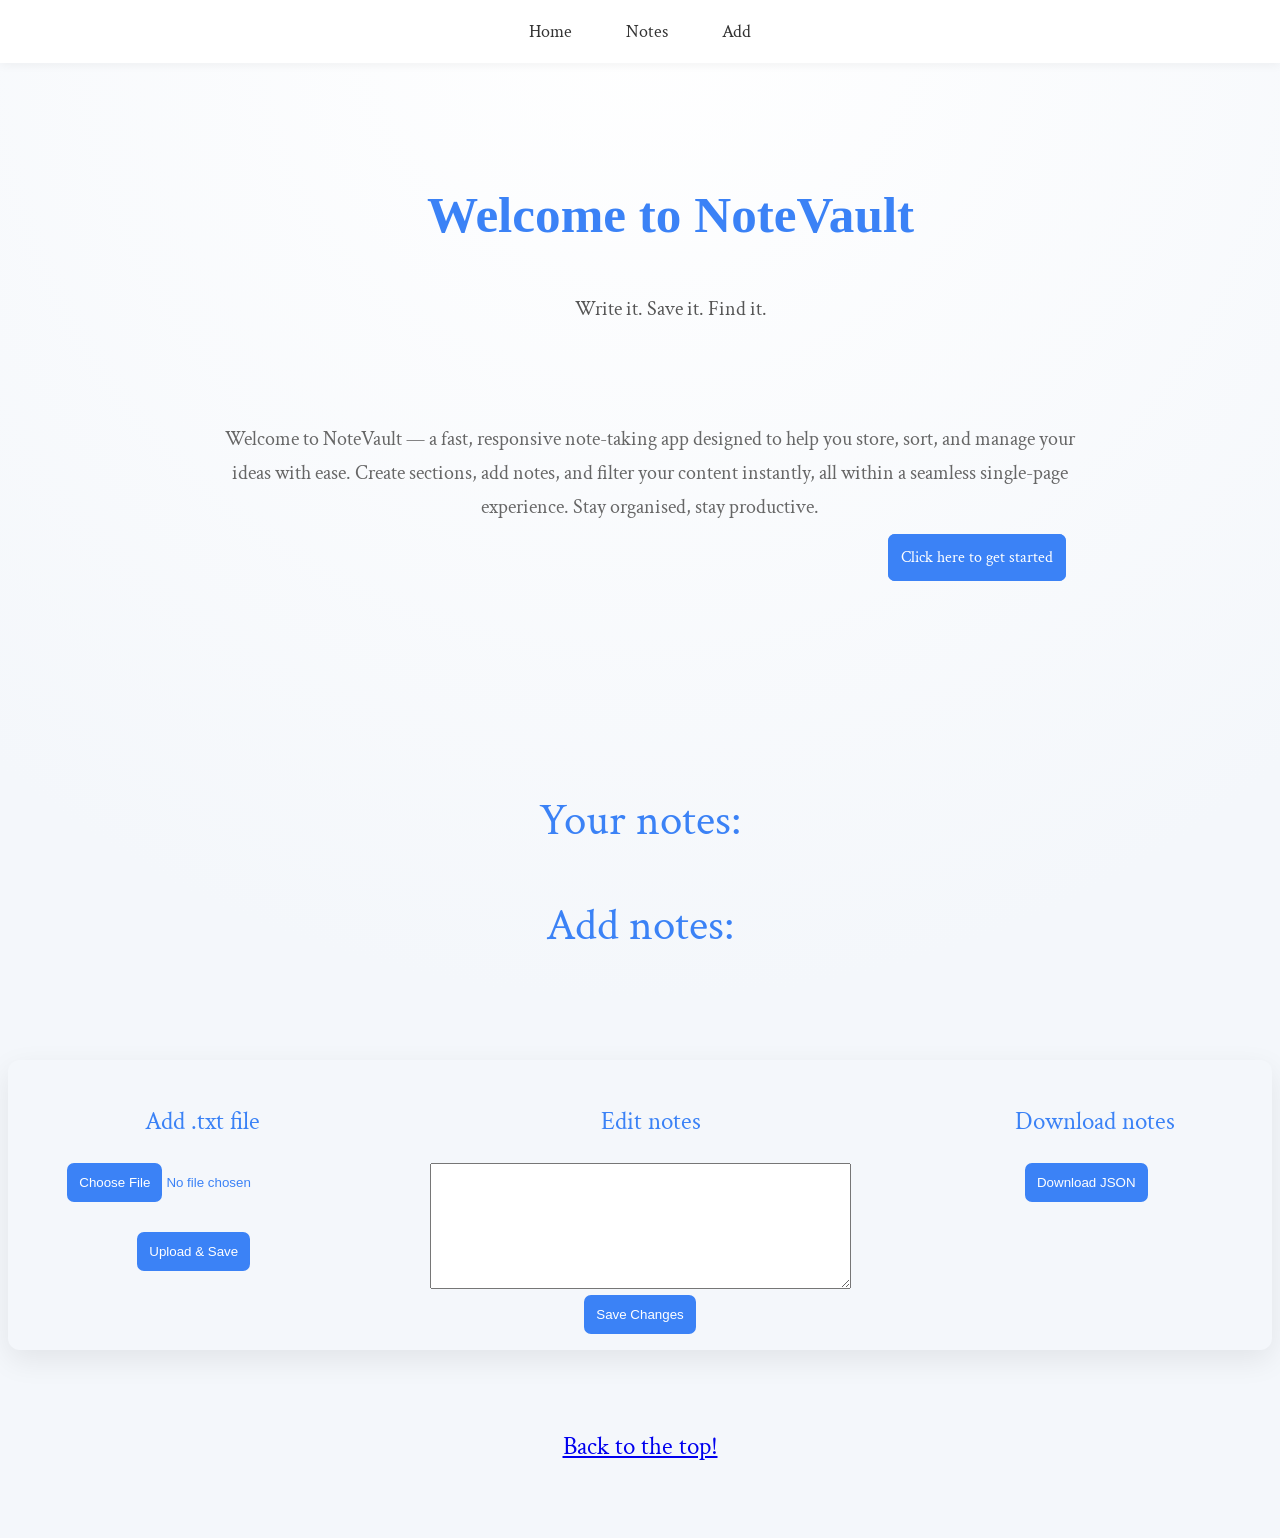
==== commit 5da43cea: "CSS changes and removing images" ====
--- a/index.html
+++ b/index.html
@@ -47,10 +47,6 @@
     <!-- Notes Section -->
     <div id="Notes">
         <div class="larger-text">Your notes:</div>
-        <div class="medium-text">Search:</div>
-        <div class="search-container">
-            <input class="input" type="text" id="searchInput" placeholder="Search notes by title..." oninput="searchNotes()">
-        </div>
         <br>
         <div class="container" id="notesContainer">
             <!-- Notes will appear here -->
